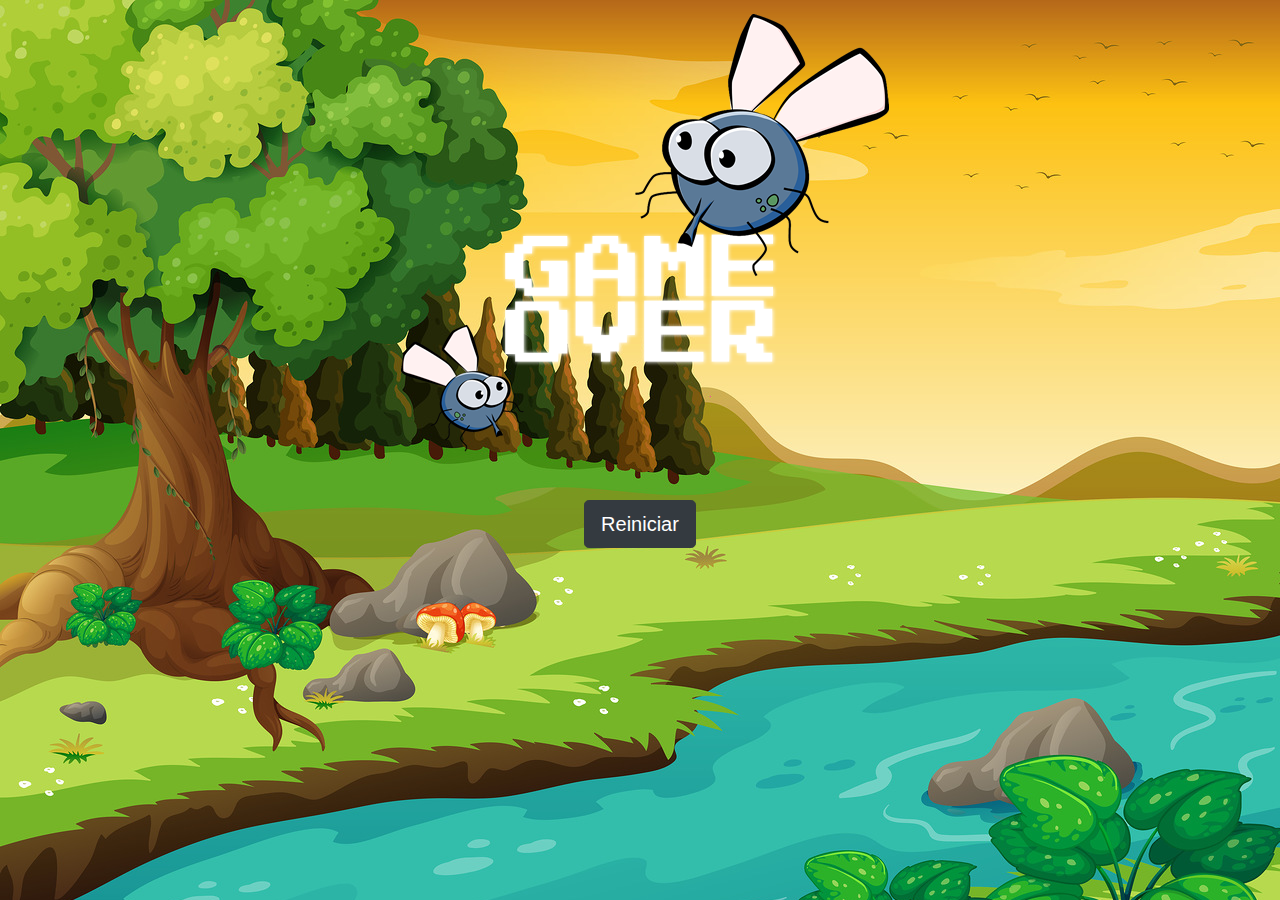
==== fim_de_jogo.html @ 11d67b25 "ajustando fluxo de derrota e vitoria do game, criação do doc fim_de_jogo.html, e ajustes para para i" ====
<!DOCTYPE html>
<html lang="pt_br">
   <head>
      <meta charset="UTF-8">
      <title>Mata mosquito - Game over!</title>
      <link rel="stylesheet" href="https://stackpath.bootstrapcdn.com/bootstrap/4.4.1/css/bootstrap.min.css" integrity="sha384-Vkoo8x4CGsO3+Hhxv8T/Q5PaXtkKtu6ug5TOeNV6gBiFeWPGFN9MuhOf23Q9Ifjh" crossorigin="anonymous">
      <link rel="stylesheet" href="style/style.css">
   </head>
   <body>
      <div class="container">
         <div class="row">
            <div class="col">
               <div class="d-flex justify-content-center">
                  <img src="imgs/game_over.png" alt="game_over">
               </div>
            </div>
         </div>
      </div>

      <div class="container">
         <div class="row">
            <div class="col">
               <div class="d-flex justify-content-center">
                  <button type="button" class="btn btn-dark btn-lg" onclick = "window.location = 'index.html'">Reiniciar</button>
               </div>
            </div>
         </div>
      </div>
   </body>
</html>
---- style/style.css ----
body {
  -webkit-box-sizing: border-box;
          box-sizing: border-box;
  background-image: url(../imgs/bg.jpg);
  background-repeat: no-repeat;
}

body .painel {
  position: absolute;
  width: 190px;
  padding: 10px;
  bottom: 0px;
  left: 0px;
  border-top: solid 1px #fff;
  background-color: #fff;
  opacity: 0.7;
}

body .painel .vidas {
  float: left;
}

body .painel .cronometro {
  float: left;
  font-size: 20px;
  font-weight: bold;
}

body .mosquito1 {
  width: 60px;
  height: 60px;
}

body .mosquito2 {
  width: 80px;
  height: 80px;
}

body .mosquito3 {
  width: 100px;
  height: 100px;
}

body .ladoA {
  -webkit-transform: scaleX(1);
          transform: scaleX(1);
}

body .ladoB {
  -webkit-transform: scaleX(-1);
          transform: scaleX(-1);
}
/*# sourceMappingURL=style.css.map */
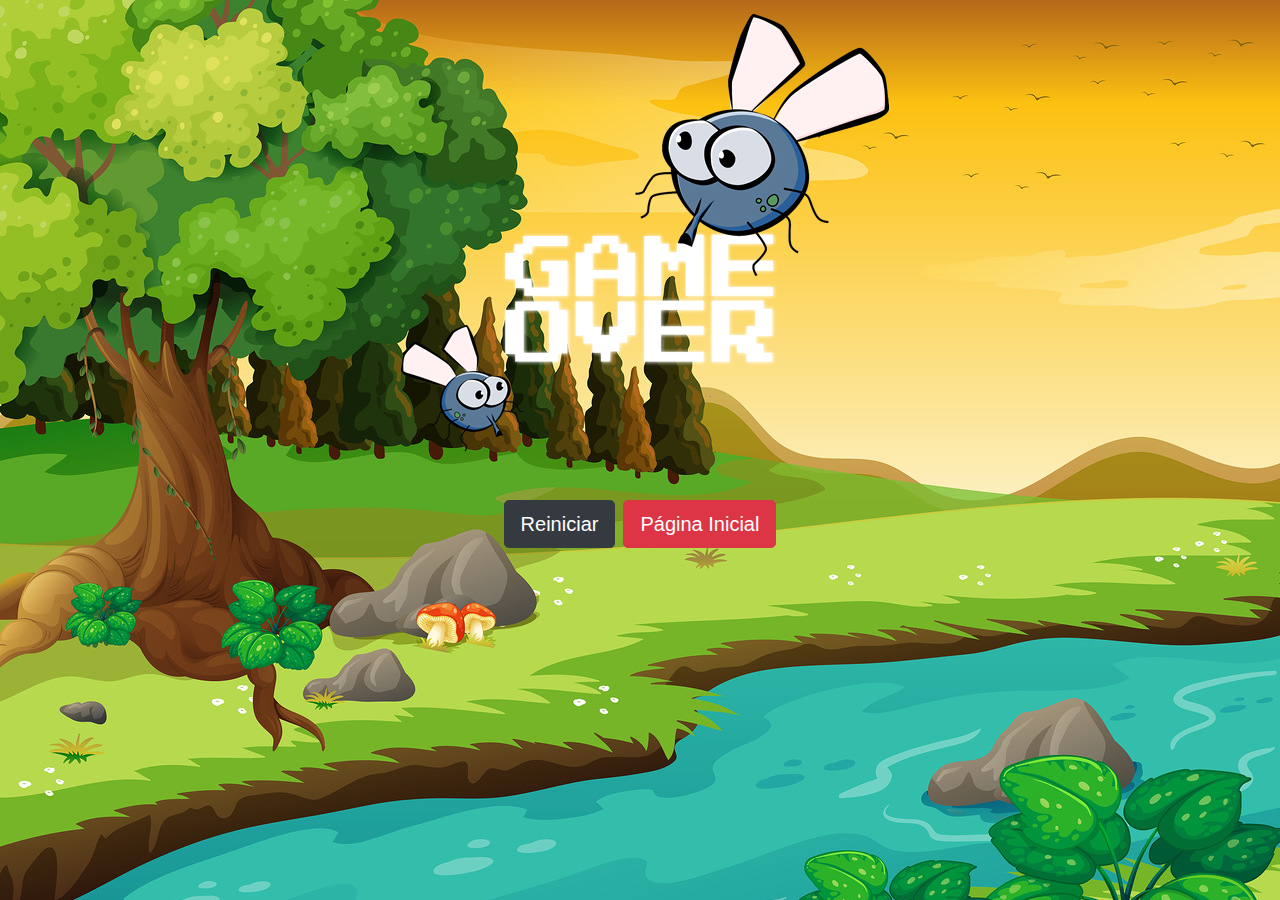
==== commit f2c74275: "nodificações finais e criação da logica de niveis do jogo" ====
--- a/fim_de_jogo.html
+++ b/fim_de_jogo.html
@@ -21,7 +21,8 @@
          <div class="row">
             <div class="col">
                <div class="d-flex justify-content-center">
-                  <button type="button" class="btn btn-dark btn-lg" onclick = "window.location = 'index.html'">Reiniciar</button>
+                  <button type="button" class="btn btn-dark btn-lg mr-2" onclick = "window.location.href = 'app.html'">Reiniciar</button>
+                  <button type="button" class="btn btn-danger btn-lg" onclick = "window.location.href = 'index.html'">Página Inicial</button>
                </div>
             </div>
          </div>
--- a/style/style.css
+++ b/style/style.css
@@ -1,3 +1,8 @@
+html {
+  cursor: url(../imgs/mata_mosca.png) 30 30, auto;
+  /*30px pra esquerda, 30px pra baixo*/
+}
+
 body {
   -webkit-box-sizing: border-box;
           box-sizing: border-box;
